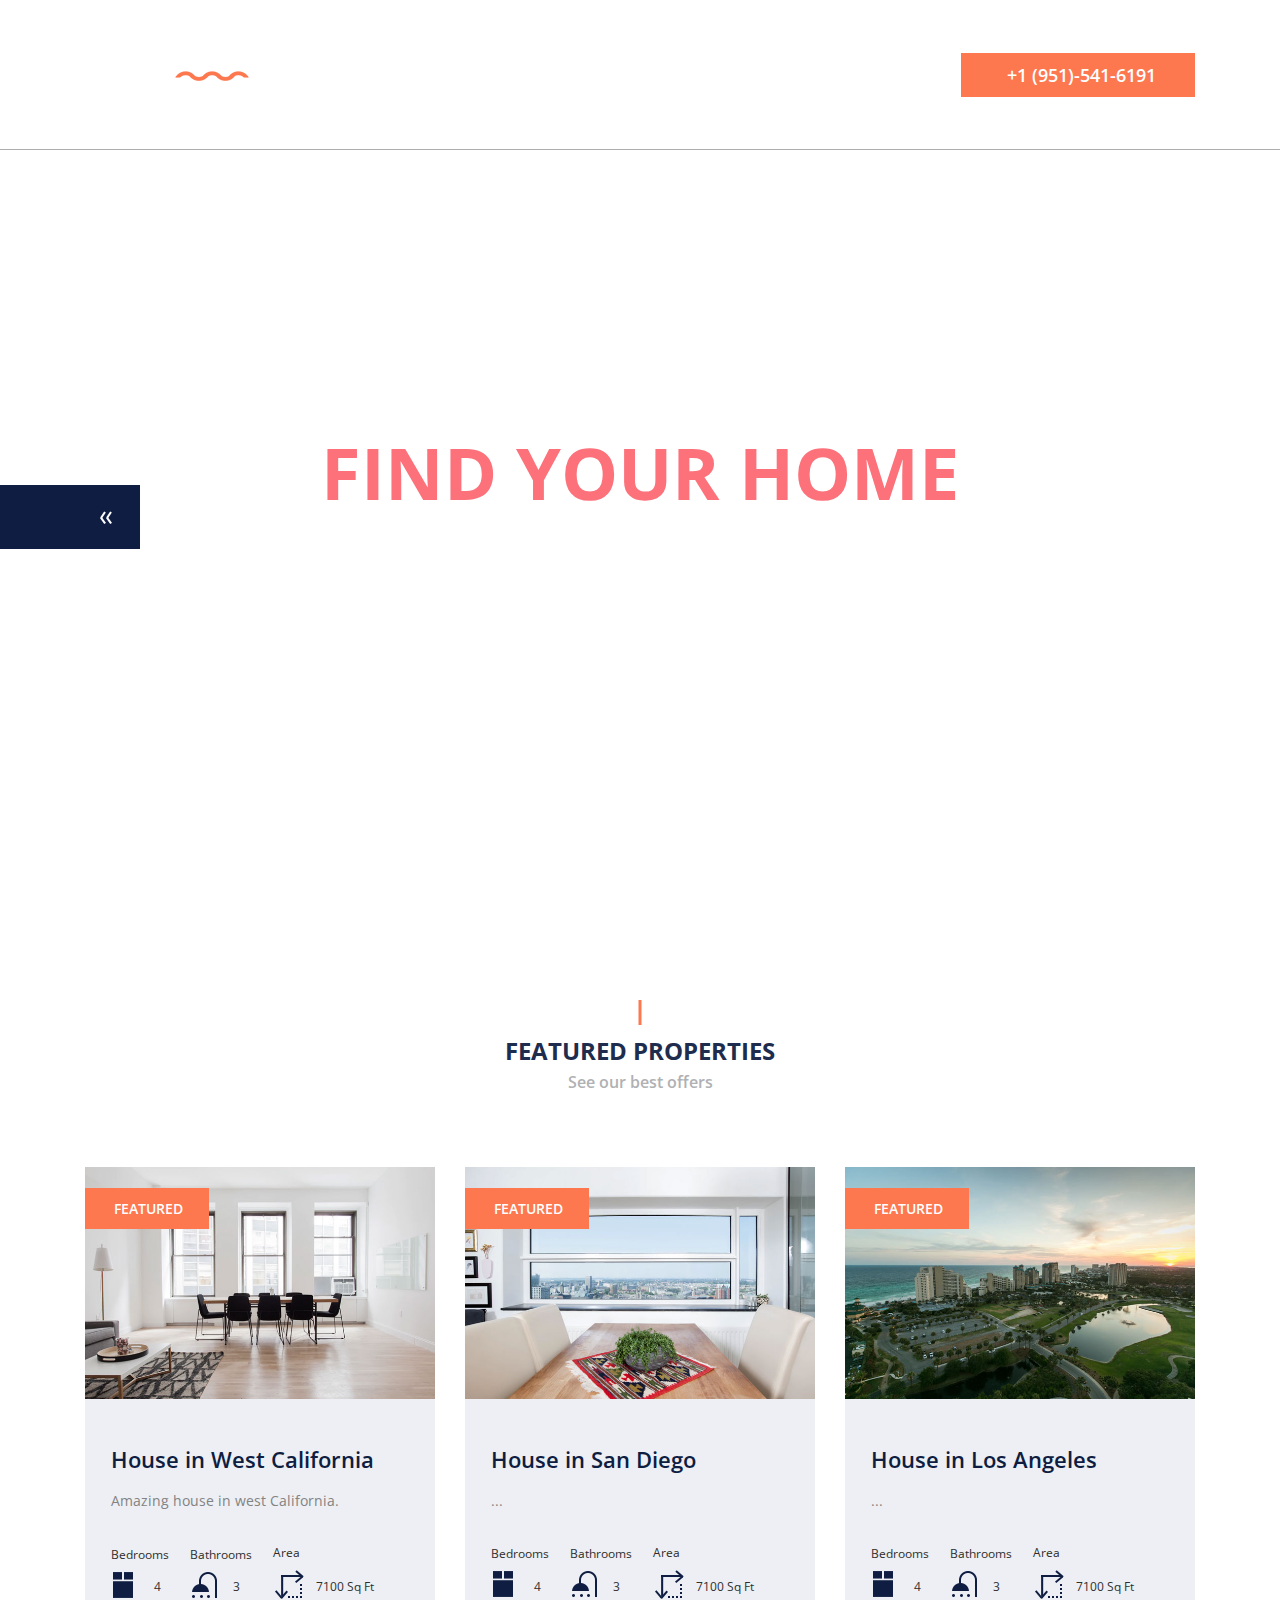
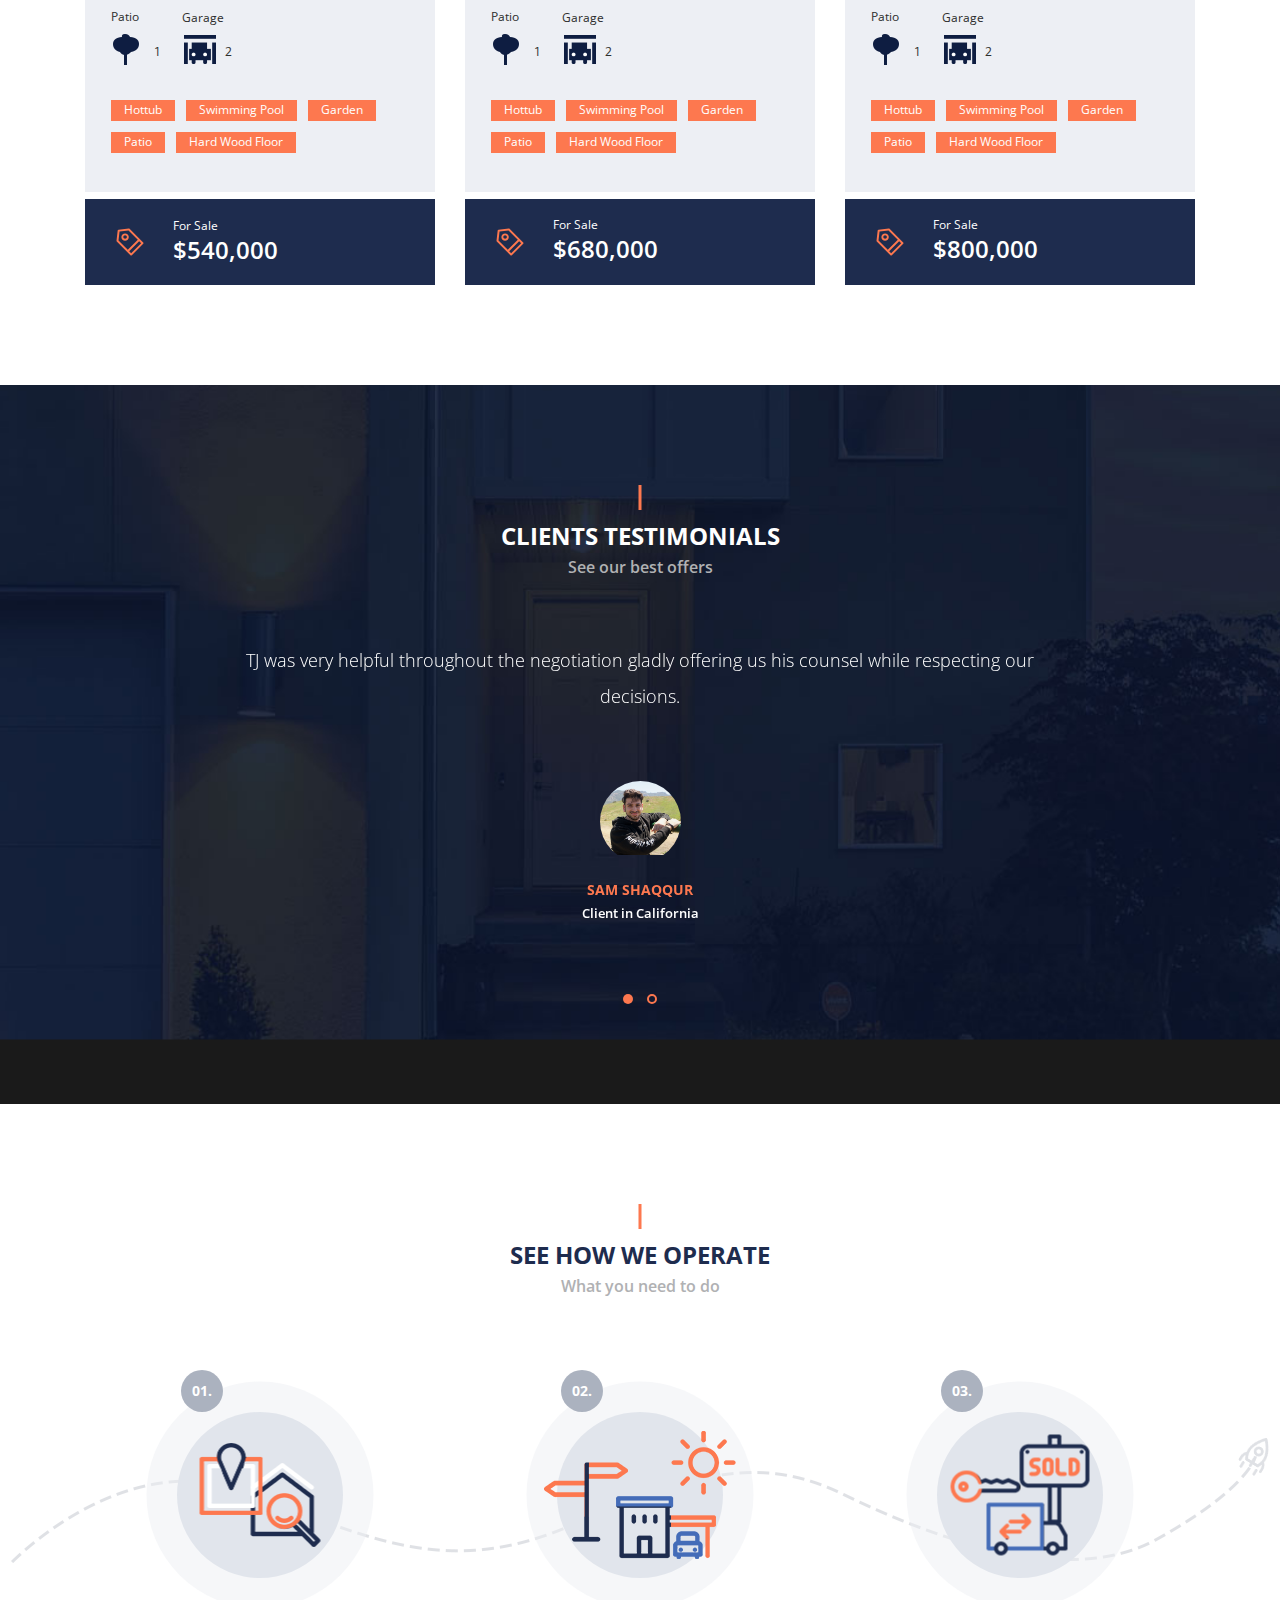
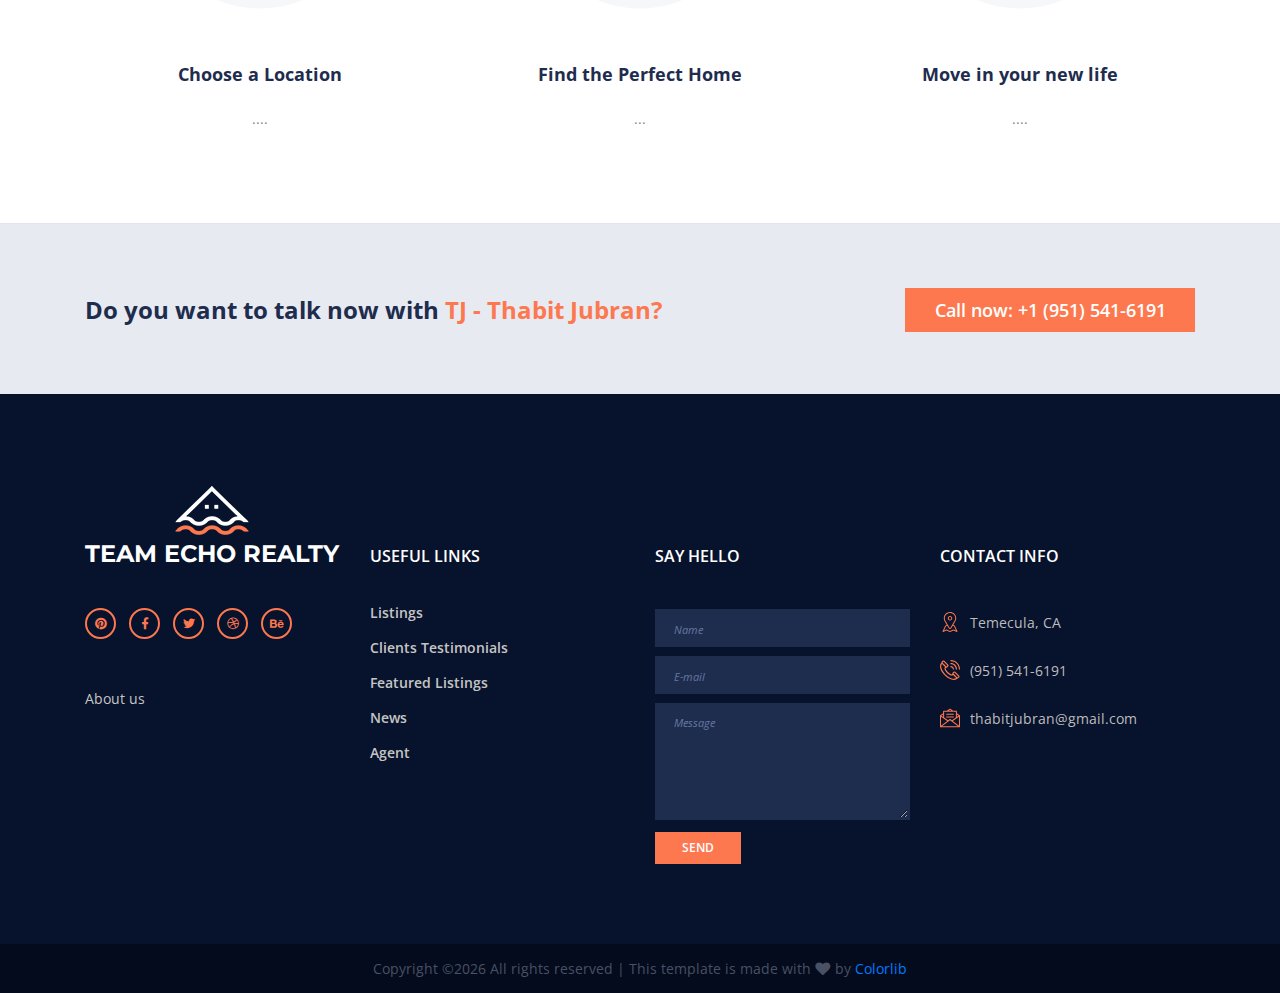
==== index.html @ 5e31de59 "las" ====
<!DOCTYPE html>
<html lang="en">
<head>
<title>Team Echo Realty</title>
<meta charset="utf-8">
<meta http-equiv="X-UA-Compatible" content="IE=edge">
<meta name="description" content="The Estate Teplate">
<meta name="viewport" content="width=device-width, initial-scale=1">
<link rel="stylesheet" type="text/css" href="styles/bootstrap4/bootstrap.min.css">
<link href="plugins/fontawesome-free-5.0.1/css/fontawesome-all.css" rel="stylesheet" type="text/css">
<link rel="stylesheet" type="text/css" href="plugins/OwlCarousel2-2.2.1/owl.carousel.css">
<link rel="stylesheet" type="text/css" href="plugins/OwlCarousel2-2.2.1/owl.theme.default.css">
<link rel="stylesheet" type="text/css" href="plugins/OwlCarousel2-2.2.1/animate.css">
<link rel="stylesheet" type="text/css" href="styles/main_styles.css">
<link rel="stylesheet" type="text/css" href="styles/responsive.css">
</head>

<body>

<div class="super_container">
	
	<!-- Home -->
	<div class="home">
		
		<!-- Home Slider -->
		<div class="home_slider_container">
			<div class="owl-carousel owl-theme home_slider">

				<!-- Home Slider Item -->
				<div class="owl-item home_slider_item">
					<!-- Image by https://unsplash.com/@aahubs -->
					<div class="home_slider_background" style="background-image:url(images/homebg1.jpg)"></div>
					<div class="home_slider_content_container text-center">
						<div class="home_slider_content">
							<h1 data-animation-in="flipInX" data-animation-out="animate-out fadeOut"><font color="#FC717A">find your home</font></h1>
						</div>
					</div>
				</div>

				<!-- Home Slider Item -->
				<div class="owl-item home_slider_item">
					<!-- Image by https://unsplash.com/@aahubs -->
					<div class="home_slider_background" style="background-image:url(images/homebg2.jpg)"></div>
					<div class="home_slider_content_container text-center">
						<div class="home_slider_content">
							<h1 data-animation-in="flipInX" data-animation-out="animate-out fadeOut"><font color="#FD9071">with</font></h1>
						</div>"#E3FFB1"
					</div>
				</div>

				<!-- Home Slider Item -->
				<div class="owl-item home_slider_item">
					<!-- Image by https://unsplash.com/@aahubs -->
					<div class="home_slider_background" style="background-image:url(images/homebg3.jpg)"></div>
					<div class="home_slider_content_container text-center">
						<div class="home_slider_content">
							<h1 data-animation-in="flipInX" data-animation-out="animate-out fadeOut">team echo realty</h1>
						</div>
					</div>
				</div>
			</div>
			
			<!-- Home Slider Nav -->
			<div class="home_slider_nav_left home_slider_nav d-flex flex-row align-items-center justify-content-end">
				<img src="images/nav_left.png" alt="">
			</div>

		</div>

	</div>

	<!-- Header -->

	<header class="header trans_300">
		<div class="container">
			<div class="row">
				<div class="col">
					<div class="header_container d-flex flex-row align-items-center trans_300">

						<!-- Logo -->

						<div class="logo_container">
							<a href="#">
								<div class="logo">
									<img src="images/logo.png" alt="">
									<span>Team Echo Realty</span>
								</div>
							</a>
						</div>
						
						<!-- Main Navigation -->

						<nav class="main_nav">
							<ul class="main_nav_list">
								<li class="main_nav_item"><a href="#">home</a></li>
								<li class="main_nav_item"><a href="about.html">about us</a></li>
								<li class="main_nav_item"><a href="listings.html">listings</a></li>
								<li class="main_nav_item"><a href="news.html">news</a></li>
								<li class="main_nav_item"><a href="contact.html">contact</a></li>
							</ul>
						</nav>
						
						<!-- Phone Home -->

						<div class="phone_home text-center">
							<span>+1 (951)-541-6191</span>
						</div>
						
						<!-- Hamburger -->

						<div class="hamburger_container menu_mm">
							<div class="hamburger menu_mm">
								<i class="fas fa-bars trans_200 menu_mm"></i>
							</div>
						</div>

					</div>
				</div>
			</div>
		</div>

		<!-- Menu -->

		<div class="menu menu_mm">
			<ul class="menu_list">
				<li class="menu_item">
					<div class="container">
						<div class="row">
							<div class="col">
								<a href="#">home</a>
							</div>
						</div>
					</div>
				</li>
				<li class="menu_item">
					<div class="container">
						<div class="row">
							<div class="col">
								<a href="about.html">about us</a>
							</div>
						</div>
					</div>
				</li>
				<li class="menu_item">
					<div class="container">
						<div class="row">
							<div class="col">
								<a href="listings.html">listings</a>
							</div>
						</div>
					</div>
				</li>
				<li class="menu_item">
					<div class="container">
						<div class="row">
							<div class="col">
								<a href="news.html">news</a>
							</div>
						</div>
					</div>
				</li>
				<li class="menu_item">
					<div class="container">
						<div class="row">
							<div class="col">
								<a href="contact.html">contact</a>
							</div>
						</div>
					</div>
				</li>
			</ul>
		</div>

	</header>
	


	<!-- Featured Properties -->
<a id="target2"></a>
	<div class="featured">
		<div class="container">
			<div class="row">
				<div class="col">
					<div class="section_title text-center">
						<h3>featured properties</h3>
						<span class="section_subtitle">See our best offers</span>
					</div>
				</div>
			</div>

			<div class="row featured_row">
				<div class="col-lg-4 featured_card_col">

					<div class="featured_card_container">
						<div class="card featured_card trans_300">
							<div class="featured_panel">featured</div>
							<img class="card-img-top" src="images/featured_1.jpg" alt="https://unsplash.com/@breather">
							<div class="card-body">
								<div class="card-title"><a href="listings_single.html">House in West California</a></div>
								<div class="card-text">Amazing house in west California.</div>
								<div class="rooms">

									<div class="room">
										<span class="room_title">Bedrooms</span>
										<div class="room_content">
											<div class="room_image"><img src="images/bedroom.png" alt=""></div>
											<span class="room_number">4</span>
										</div>
									</div>

									<div class="room">
										<span class="room_title">Bathrooms</span>
										<div class="room_content">
											<div class="room_image"><img src="images/shower.png" alt=""></div>
											<span class="room_number">3</span>
										</div>
									</div>

									<div class="room">
										<span class="room_title">Area</span>
										<div class="room_content">
											<div class="room_image"><img src="images/area.png" alt=""></div>
											<span class="room_number">7100 Sq Ft</span>
										</div>
									</div>

									<div class="room">
										<span class="room_title">Patio</span>
										<div class="room_content">
											<div class="room_image"><img src="images/patio.png" alt=""></div>
											<span class="room_number">1</span>
										</div>
									</div>

									<div class="room">
										<span class="room_title">Garage</span>
										<div class="room_content">
											<div class="room_image"><img src="images/garage.png" alt=""></div>
											<span class="room_number">2</span>
										</div>
									</div>

								</div>

								<div class="room_tags">
									<span class="room_tag"><a href="#">Hottub</a></span>
									<span class="room_tag"><a href="#">Swimming Pool</a></span>
									<span class="room_tag"><a href="#">Garden</a></span>
									<span class="room_tag"><a href="#">Patio</a></span>
									<span class="room_tag"><a href="#">Hard Wood Floor</a></span>
								</div>

							</div>
						</div>

						<div class="featured_card_box d-flex flex-row align-items-center trans_300">
							<img src="images/tag.svg" alt="https://www.flaticon.com/authors/lucy-g">
							<div class="featured_card_box_content">
								<div class="featured_card_price_title">For Sale</div>
								<div class="featured_card_price">$540,000</div>
							</div>
						</div>

					</div>

				</div>

				<div class="col-lg-4 featured_card_col">

					<div class="featured_card_container">
						<div class="card featured_card trans_300">
							<div class="featured_panel">featured</div>
							<img class="card-img-top" src="images/featured_2.jpg" alt="https://unsplash.com/@astute">
							<div class="card-body">
								<div class="card-title"><a href="listings_single.html">House in San Diego</a></div>
								<div class="card-text">...</div>
								<div class="rooms">

									<div class="room">
										<span class="room_title">Bedrooms</span>
										<div class="room_content">
											<div class="room_image"><img src="images/bedroom.png" alt=""></div>
											<span class="room_number">4</span>
										</div>
									</div>

									<div class="room">
										<span class="room_title">Bathrooms</span>
										<div class="room_content">
											<div class="room_image"><img src="images/shower.png" alt=""></div>
											<span class="room_number">3</span>
										</div>
									</div>

									<div class="room">
										<span class="room_title">Area</span>
										<div class="room_content">
											<div class="room_image"><img src="images/area.png" alt=""></div>
											<span class="room_number">7100 Sq Ft</span>
										</div>
									</div>

									<div class="room">
										<span class="room_title">Patio</span>
										<div class="room_content">
											<div class="room_image"><img src="images/patio.png" alt=""></div>
											<span class="room_number">1</span>
										</div>
									</div>

									<div class="room">
										<span class="room_title">Garage</span>
										<div class="room_content">
											<div class="room_image"><img src="images/garage.png" alt=""></div>
											<span class="room_number">2</span>
										</div>
									</div>

								</div>

								<div class="room_tags">
									<span class="room_tag"><a href="#">Hottub</a></span>
									<span class="room_tag"><a href="#">Swimming Pool</a></span>
									<span class="room_tag"><a href="#">Garden</a></span>
									<span class="room_tag"><a href="#">Patio</a></span>
									<span class="room_tag"><a href="#">Hard Wood Floor</a></span>
								</div>

							</div>
						</div>

						<div class="featured_card_box d-flex flex-row align-items-center trans_300">
							<img src="images/tag.svg" alt="https://www.flaticon.com/authors/lucy-g">
							<div class="featured_card_box_content">
								<div class="featured_card_price_title">For Sale</div>
								<div class="featured_card_price">$680,000</div>
							</div>
						</div>

					</div>

				</div>

				<div class="col-lg-4 featured_card_col">

					<div class="featured_card_container">
						<div class="card featured_card trans_300">
							<div class="featured_panel">featured</div>
							<img class="card-img-top" src="images/featured_3.jpg" alt="https://unsplash.com/@marcusneto">
							<div class="card-body">
								<div class="card-title"><a href="listings_single.html">House in Los Angeles</a></div>
								<div class="card-text">...</div>
								<div class="rooms">

									<div class="room">
										<span class="room_title">Bedrooms</span>
										<div class="room_content">
											<div class="room_image"><img src="images/bedroom.png" alt=""></div>
											<span class="room_number">4</span>
										</div>
									</div>

									<div class="room">
										<span class="room_title">Bathrooms</span>
										<div class="room_content">
											<div class="room_image"><img src="images/shower.png" alt=""></div>
											<span class="room_number">3</span>
										</div>
									</div>

									<div class="room">
										<span class="room_title">Area</span>
										<div class="room_content">
											<div class="room_image"><img src="images/area.png" alt=""></div>
											<span class="room_number">7100 Sq Ft</span>
										</div>
									</div>

									<div class="room">
										<span class="room_title">Patio</span>
										<div class="room_content">
											<div class="room_image"><img src="images/patio.png" alt=""></div>
											<span class="room_number">1</span>
										</div>
									</div>

									<div class="room">
										<span class="room_title">Garage</span>
										<div class="room_content">
											<div class="room_image"><img src="images/garage.png" alt=""></div>
											<span class="room_number">2</span>
										</div>
									</div>

								</div>

								<div class="room_tags">
									<span class="room_tag"><a href="#">Hottub</a></span>
									<span class="room_tag"><a href="#">Swimming Pool</a></span>
									<span class="room_tag"><a href="#">Garden</a></span>
									<span class="room_tag"><a href="#">Patio</a></span>
									<span class="room_tag"><a href="#">Hard Wood Floor</a></span>
								</div>

							</div>
						</div>

						<div class="featured_card_box d-flex flex-row align-items-center trans_300">
							<img src="images/tag.svg" alt="https://www.flaticon.com/authors/lucy-g">
							<div class="featured_card_box_content">
								<div class="featured_card_price_title">For Sale</div>
								<div class="featured_card_price">$800,000</div>
							</div>
						</div>

					</div>

				</div>

			</div>
		</div>
	</div>

	<!-- Testimonials -->
<a id="target1"></a>
	<div class="testimonials">
		<div class="testimonials_background_container prlx_parent">
			<div class="testimonials_background prlx" style="background-image:url(images/testimonials_background.jpg)"></div>
		</div>
		<div class="container">

			<div class="row">
				<div class="col">
					<div class="section_title text-center">
						<h3>clients testimonials</h3>
						<span class="section_subtitle">See our best offers</span>
					</div>
				</div>
			</div>

			<div class="row">
				<div class="col-lg-10 offset-lg-1">
					
					<div class="testimonials_slider_container">

						<!-- Testimonials Slider -->
						<div class="owl-carousel owl-theme testimonials_slider">
							
							<!-- Testimonials Item -->
							<div class="owl-item">
								<div class="testimonials_item text-center">
									<p class="testimonials_text">TJ was very helpful throughout the negotiation gladly offering us his counsel while respecting our decisions.</p>
									<div class="testimonial_user">
										<div class="testimonial_image mx-auto">
											<img src="images/pic1.jpg" alt="https://unsplash.com/@remdesigns">
										</div>
										<div class="testimonial_name">Sam Shaqqur</div>
										<div class="testimonial_title">Client in California</div>
									</div>
								</div>
							</div>
							<!-- Testimonials Item -->
							<div class="owl-item">
								<div class="testimonials_item text-center">
									<p class="testimonials_text">Amazing skills in matching and finding the perfect home. Thank you for your service TJ. </p>
									<div class="testimonial_user">
										<div class="testimonial_image mx-auto">
											<img src="images/agent_4.jpg" alt="https://unsplash.com/@remdesigns">
										</div>
										<div class="testimonial_name">Jessica Schwarz</div>
										<div class="testimonial_title">Client in California</div>
									</div>
								</div>
							</div>

							<!-- Testimonials Item -->
		

						</div>

					</div>
				</div>
			</div>

		</div>
	</div>

	<!-- Workflow -->

	<div class="workflow">
		<div class="container">
			<div class="row">
				<div class="col">
					<div class="section_title text-center">
						<h3>see how we operate</h3>
						<span class="section_subtitle">What you need to do</span>
					</div>
				</div>
			</div>

			<div class="row workflow_row">
				<div class="workflow_rocket"><img src="images/rocket.png" alt=""></div>

				<!-- Workflow Item -->
				<div class="col-lg-4 workflow_col">
					<div class="workflow_item">
						<div class="workflow_image_container d-flex flex-column align-items-center justify-content-center">
							<div class="workflow_image_background">
								<div class="workflow_circle_outer trans_200"></div>
								<div class="workflow_circle_inner trans_200"></div>
								<div class="workflow_num text-center trans_200"><span>01.</span></div>
							</div>
							<div class="workflow_image">
								<img src="images/workflow_1.png" alt="">
							</div>
							
						</div>
						<div class="workflow_item_content text-center">
							<div class="workflow_title">Choose a Location</div>
							<p class="workflow_text">....</p>
						</div>
					</div>
				</div>

				<!-- Workflow Item -->
				<div class="col-lg-4 workflow_col">
					<div class="workflow_item">
						<div class="workflow_image_container d-flex flex-column align-items-center justify-content-center">
							<div class="workflow_image_background">
								<div class="workflow_circle_outer trans_200"></div>
								<div class="workflow_circle_inner trans_200"></div>
								<div class="workflow_num text-center trans_200"><span>02.</span></div>
							</div>
							<div class="workflow_image">
								<img src="images/workflow_2.png" alt="">
							</div>
							
						</div>
						<div class="workflow_item_content text-center">
							<div class="workflow_title">Find the Perfect Home</div>
							<p class="workflow_text">...</p>
						</div>
					</div>
				</div>

				<!-- Workflow Item -->
				<div class="col-lg-4 workflow_col">
					<div class="workflow_item">
						<div class="workflow_image_container d-flex flex-column align-items-center justify-content-center">
							<div class="workflow_image_background">
								<div class="workflow_circle_outer trans_200"></div>
								<div class="workflow_circle_inner trans_200"></div>
								<div class="workflow_num text-center trans_200"><span>03.</span></div>
							</div>
							<div class="workflow_image">
								<img src="images/workflow_3.png" alt="">
							</div>
							
						</div>
						<div class="workflow_item_content text-center">
							<div class="workflow_title">Move in your new life</div>
							<p class="workflow_text">....</p>
						</div>
					</div>
				</div>

			</div>
		</div>
	</div>

	
	<!-- Call to Action -->

	<div class="cta_1">
		<div class="cta_1_background" style="background-image:url(images/cta_1.jpg)"></div>
		<div class="container">
			<div class="row">
				<div class="col">
					
					<div class="cta_1_content d-flex flex-lg-row flex-column align-items-center justify-content-start">
						<h3 class="cta_1_text text-lg-left text-center">Do you want to talk now with <span>TJ - Thabit Jubran?</span></h3>
						<div class="cta_1_phone">Call now:   +1 (951) 541-6191</div>
					</div>
					
				</div>
			</div>
		</div>
	</div>


	<!-- Footer -->

	<footer class="footer">
		<div class="container">
			<div class="row">
				
				<!-- Footer About -->

				<div class="col-lg-3 footer_col">
					<div class="footer_col_title">
						<div class="logo_container">
							<a href="#">
								<div class="logo">
									<img src="images/logo.png" alt="">
									<span>Team Echo Realty</span>
								</div>
							</a>
						</div>
					</div>
					<div class="footer_social">
						<ul class="footer_social_list">
							<li class="footer_social_item"><a href="#"><i class="fab fa-pinterest"></i></a></li>
							<li class="footer_social_item"><a href="#"><i class="fab fa-facebook-f"></i></a></li>
							<li class="footer_social_item"><a href="#"><i class="fab fa-twitter"></i></a></li>
							<li class="footer_social_item"><a href="#"><i class="fab fa-dribbble"></i></a></li>
							<li class="footer_social_item"><a href="#"><i class="fab fa-behance"></i></a></li>
						</ul>
					</div>
					<div class="footer_about">
						<p>About us</p>
					</div>
				</div>
				
				<!-- Footer Useful Links -->

				<div class="col-lg-3 footer_col">
					<div class="footer_col_title">useful links</div>
					<ul class="footer_useful_links">
						<li class="useful_links_item"><a href="listings.html">Listings</a></li>
						<li class="useful_links_item"><a href="index.html#target1">Clients Testimonials</a></li>
						<li class="useful_links_item"><a href="index.html#target2">Featured Listings</a></li>
						<li class="useful_links_item"><a href="news.html">News</a></li>
						<li class="useful_links_item"><a href="about.html">Agent</a></li>
					</ul>
				</div>

				<!-- Footer Contact Form -->
				<div class="col-lg-3 footer_col">
					<div class="footer_col_title">say hello</div>
					<div class="footer_contact_form_container">
						<form id="footer_contact_form" class="footer_contact_form" action="post">
							<input id="contact_form_name" class="input_field contact_form_name" type="text" placeholder="Name" required="required" data-error="Name is required.">
							<input id="contact_form_email" class="input_field contact_form_email" type="email" placeholder="E-mail" required="required" data-error="Valid email is required.">
							<textarea id="contact_form_message" class="text_field contact_form_message" name="message" placeholder="Message" required="required" data-error="Please, write us a message."></textarea>
							<button id="contact_send_btn" type="submit" class="contact_send_btn trans_200" value="Submit">send</button>
						</form>
					</div>
				</div>

				<!-- Footer Contact Info -->

				<div class="col-lg-3 footer_col">
					<div class="footer_col_title">contact info</div>
					<ul class="contact_info_list">
						<li class="contact_info_item d-flex flex-row">
							<div><div class="contact_info_icon"><img src="images/placeholder.svg" alt=""></div></div>
							<div class="contact_info_text">Temecula, CA</div>
						</li>
						<li class="contact_info_item d-flex flex-row">
							<div><div class="contact_info_icon"><img src="images/phone-call.svg" alt=""></div></div>
							<div class="contact_info_text">(951) 541-6191</div>
						</li>
						<li class="contact_info_item d-flex flex-row">
							<div><div class="contact_info_icon"><img src="images/message.svg" alt=""></div></div>
							<div class="contact_info_text"><a href="mailto:thabitjubran@gmail.com?Subject=Hello" target="_top">thabitjubran@gmail.com</a></div>
						</li>
					</ul>
				</div>

			</div>
		</div>
	</footer>

	<!-- Credits -->

	<div class="credits">
		<span><!-- Link back to Colorlib can't be removed. Template is licensed under CC BY 3.0. -->
Copyright &copy;<script>document.write(new Date().getFullYear());</script> All rights reserved | This template is made with <i class="fa fa-heart" aria-hidden="true"></i> by <a href="https://colorlib.com" target="_blank">Colorlib</a>
<!-- Link back to Colorlib can't be removed. Template is licensed under CC BY 3.0. --></span>
	</div>

</div>

<script src="js/jquery-3.2.1.min.js"></script>
<script src="styles/bootstrap4/popper.js"></script>
<script src="styles/bootstrap4/bootstrap.min.js"></script>
<script src="plugins/greensock/TweenMax.min.js"></script>
<script src="plugins/greensock/TimelineMax.min.js"></script>
<script src="plugins/scrollmagic/ScrollMagic.min.js"></script>
<script src="plugins/greensock/animation.gsap.min.js"></script>
<script src="plugins/greensock/ScrollToPlugin.min.js"></script>
<script src="plugins/OwlCarousel2-2.2.1/owl.carousel.js"></script>
<script src="plugins/scrollTo/jquery.scrollTo.min.js"></script>
<script src="plugins/easing/easing.js"></script>
<script src="js/custom.js"></script>
</body>

</html>
---- styles/main_styles.css ----
@charset "utf-8";
/* CSS Document */

/******************************

[Table of Contents]

1. Fonts
2. Body and some general stuff
3. Home
4. Header
	4.1 Logo
	4.2 Main Navigation
	4.3 Phone Home
	4.4 Hamburger
5. Menu
6. Search Box
	6.1 Search Box Title
	6.2 Search Box Arrow
	6.3 Search Form
7. Section Title
8. Featured
9. Testimonials
10. Workflow
11. Cities
12. Call to Action 1
13. Newsletter
14. Footer
	14.1 Footer - About
	14.2 Footer - Useful Links
	14.3 Footer - Contact Form
	14.4 Footer - Contact Info
15. Credits


******************************/

/***********
1. Fonts
***********/

@import url('https://fonts.googleapis.com/css?family=Montserrat:700|Open+Sans:300,400,600,700');

/*********************************
2. Body and some general stuff
*********************************/

*
{
	margin: 0;
	padding: 0;
	-webkit-font-smoothing: antialiased;
	-webkit-text-shadow: rgba(0,0,0,.01) 0 0 1px;
	text-shadow: rgba(0,0,0,.01) 0 0 1px;
}
body
{
	font-family: 'Open Sans', sans-serif;
	font-size: 14px;
	font-weight: 400;
	background: #FFFFFF;
	color: #a5a5a5;
}
div
{
	display: block;
	position: relative;
	-webkit-box-sizing: border-box;
    -moz-box-sizing: border-box;
    box-sizing: border-box;
}
ul
{
	list-style: none;
	margin-bottom: 0px;
}
p
{
	font-family: 'Open Sans', sans-serif;
	font-size: 14px;
	line-height: 2;
	font-weight: 400;
	color: #838383;
	-webkit-font-smoothing: antialiased;
	-webkit-text-shadow: rgba(0,0,0,.01) 0 0 1px;
	text-shadow: rgba(0,0,0,.01) 0 0 1px;
}
p a
{
	display: inline;
	position: relative;
	color: inherit;
	border-bottom: solid 1px #ffa07f;
	-webkit-transition: all 200ms ease;
	-moz-transition: all 200ms ease;
	-ms-transition: all 200ms ease;
	-o-transition: all 200ms ease;
	transition: all 200ms ease;
}
a, a:hover, a:visited, a:active, a:link
{
	text-decoration: none;
	-webkit-font-smoothing: antialiased;
	-webkit-text-shadow: rgba(0,0,0,.01) 0 0 1px;
	text-shadow: rgba(0,0,0,.01) 0 0 1px;
}
p a:active
{
	position: relative;
	color: #FF6347;
}
p a:hover
{
	color: #FFFFFF;
	background: #ffa07f;
}
p a:hover::after
{
	opacity: 0.2;
}
::selection
{
	
}
p::selection
{
	
}
h1{font-size: 48px;}
h2{font-size: 36px;}
h3{font-size: 24px;}
h4{font-size: 18px;}
h5{font-size: 14px;}
h1, h2, h3, h4, h5, h6
{
	font-family: 'Open Sans', sans-serif;
	-webkit-font-smoothing: antialiased;
	-webkit-text-shadow: rgba(0,0,0,.01) 0 0 1px;
	text-shadow: rgba(0,0,0,.01) 0 0 1px;
}
h1::selection, 
h2::selection, 
h3::selection, 
h4::selection, 
h5::selection, 
h6::selection
{
	
}
.form-control
{
	color: #db5246;
}
section
{
	display: block;
	position: relative;
	box-sizing: border-box;
}
.clear
{
	clear: both;
}
.clearfix::before, .clearfix::after
{
	content: "";
	display: table;
}
.clearfix::after
{
	clear: both;
}
.clearfix
{
	zoom: 1;
}
.float_left
{
	float: left;
}
.float_right
{
	float: right;
}
.trans_200
{
	-webkit-transition: all 200ms ease;
	-moz-transition: all 200ms ease;
	-ms-transition: all 200ms ease;
	-o-transition: all 200ms ease;
	transition: all 200ms ease;
}
.trans_300
{
	-webkit-transition: all 300ms ease;
	-moz-transition: all 300ms ease;
	-ms-transition: all 300ms ease;
	-o-transition: all 300ms ease;
	transition: all 300ms ease;
}
.trans_400
{
	-webkit-transition: all 400ms ease;
	-moz-transition: all 400ms ease;
	-ms-transition: all 400ms ease;
	-o-transition: all 400ms ease;
	transition: all 400ms ease;
}
.trans_500
{
	-webkit-transition: all 500ms ease;
	-moz-transition: all 500ms ease;
	-ms-transition: all 500ms ease;
	-o-transition: all 500ms ease;
	transition: all 500ms ease;
}
.fill_height
{
	height: 100%;
}
.super_container
{
	width: 100%;
	overflow: hidden;
}
.prlx_parent
{
	overflow: hidden;
}
.prlx
{
	height: 130% !important;
}
.nopadding
{
	padding: 0px !important;
}

/*********************************
3. Home
*********************************/

.home
{
	width: 100%;
	height: 100vh;
}
.home_slider_container
{
	width: 100%;
	height: 100%;
}
.home_slider
{
	width: 100%;
	height: 100%;
}
.home_slider_item
{
	width: 100%;
	height: 100%;
}
.home_slider_background
{
	position: absolute;
	top: 0;
	left: 0;
	width: 100%;
	height: 100%;
	background-repeat: no-repeat;
	background-size: cover;
	background-position: center center;
}
.home_slider_content_container
{
	width: 100%;
	height: 100%;
	padding-top: calc(50vh - 25px);
	padding-left: 30px;
	padding-right: 30px;
}
.home_slider_content
{
	width: 100%;
	max-width: 900px;
	height: 100%;
	margin: 0 auto;
	
}
.home_slider_content h1
{
	font-size: 92px;
	font-weight: 700;
	text-transform: uppercase;
	color: #AEEBFF; 
}
.home_slider_nav
{
	position: absolute;
	top: 53.9%;
	left: 0;
	width: 140px;
	height: 64px;
	background: #fd784f;
	z-index: 10;
	cursor: pointer;
}
.home_slider_nav::after
{
	display: block;
	position: absolute;
	top: 0;
	left: 0;
	width: 100%;
	height: 100%;
	background: #0e1d41;
	content: '';
	z-index: -1;
	-webkit-transition: all 600ms cubic-bezier(.25,.62,.27,.99);
	-moz-transition: all 600ms cubic-bezier(.25,.62,.27,.99);
	-ms-transition: all 600ms cubic-bezier(.25,.62,.27,.99);
	-o-transition: all 600ms cubic-bezier(.25,.62,.27,.99);
	transition: all 600ms cubic-bezier(.25,.62,.27,.99);
}
.home_slider_nav:hover::after
{
	width: 0px;
}
.home_slider_nav_left
{
	padding-right: 28px;
}
.home_slider_nav img
{
	width: 12px;
	height: 13px;
}
.flipInX
{
	animation-delay: 600ms;
}

/*********************************
4. Header
*********************************/

.header
{
	display: block;
	position: fixed;
	top: 0;
	left: 0;
	width: 100%;
	height: 150px;
	border-bottom: solid 1px #aeaead;
	z-index: 15;
}
.header.scrolled
{
	height: 120px;
	background: #0e1d41;
	border: none;
}
.header_container
{
	width: 100%;
	height: 150px;
}
.header.scrolled .header_container
{
	height: 120px;
}

/*********************************
4.1 Logo
*********************************/

.logo_container
{
	
}
.logo
{
	text-align: center;
}
.logo span
{
	display: block;
	font-family: 'Montserrat', sans-serif;
	font-size: 24px;
	font-weight: 700;
	color: #FFFFFF;
	text-transform: uppercase;
	margin-top: 1px;
}

/*********************************
4.2 Main Navigation
*********************************/

.main_nav
{
	margin-left: auto;
	margin-right: 112px;
}
.main_nav_item
{
	display: inline-block;
	margin-right: 40px;
}
.main_nav_item:last-child
{
	margin-right: 0px;
}
.main_nav_item a
{
	font-size: 14px;
	font-weight: 700;
	text-transform: uppercase;
	color: #FFFFFF;
	padding-top: 5px;
	padding-bottom: 5px;
	-webkit-transition: all 200ms ease;
	-moz-transition: all 200ms ease;
	-ms-transition: all 200ms ease;
	-o-transition: all 200ms ease;
	transition: all 200ms ease;
}
.main_nav_item a:hover
{
	color: #fd784f;
}

/*********************************
4.3 Phone Home
*********************************/

.phone_home
{
	width: auto;
	height: 44px;
	background: #fd784f;
	padding-left: 46px;
	padding-right: 39px;
}
.phone_home span
{
	font-size: 18px;
	font-weight: 600;
	line-height: 44px;
	color: #FFFFFF;
}

/*********************************
4.4 Hamburger
*********************************/

.hamburger_container
{
	display: none;
	margin-left: auto;
}
.hamburger i
{
	font-size: 20px;
	padding: 5px;
	color: #FFFFFF;
	cursor: pointer;
}
.hamburger i:hover
{
	color: #f2f2f2;
}
.hamburger i:active
{
	color: #fd784f;
}

/*********************************
5. Menu
*********************************/

.menu
{
	display: block;
	width: 100%;
	max-height: 0px;
	overflow: hidden;
	opacity: 0;
	visibility: hidden;
	background: #FFFFFF;
	-webkit-transition: all 500ms ease;
	-moz-transition: all 500ms ease;
	-ms-transition: all 500ms ease;
	-o-transition: all 500ms ease;
	transition: all 500ms ease;
}
.menu.active
{
	opacity: 1;
	visibility: visible;
}
.menu_item
{
	border-bottom: solid 1px #f2f2f2;
}
.menu_item:last-child
{
	border: none;
}
.menu_item:hover
{
	background: #f2f2f2;
}
.menu_item a
{
	display: block;
	font-size: 14px;
	font-weight: 700;
	text-transform: uppercase;
	color: #0e1d41;
	padding-top: 5px;
	padding-bottom: 5px;
	line-height: 60px;
}

/*********************************
6. Search Box
*********************************/

.search_box
{
	width: 100%;
	height: auto;
	z-index: 10;
}
.search_box_outer
{
	margin-top: -161px;
	width: 100%;
}
.search_box_inner
{
	width: 100%;
	background: #0e1d41;
	padding-top: 32px;
	padding-bottom: 25px;
}

/*********************************
6.1 Search Box Title
*********************************/

.search_box_title
{
	position: absolute;
	bottom: 100%;
	left: 50%;
	-webkit-transform: translateX(-50%);
	-moz-transform: translateX(-50%);
	-ms-transform: translateX(-50%);
	-o-transform: translateX(-50%);
	transform: translateX(-50%);
	width: 43.97%;
	height: 51px;
}
.search_box_title_inner
{
	width: 100%;
	height: 100%;
	background: #fd784f;
}
.search_box_title_icon
{
	position: absolute;
	left: 0;
	top: 0;
	width: 51px;
	height: 51px;
	background: #0e1d41;
}
.search_box_title_icon img
{
	display: block;
	position: relative;
	width: 20px;
	height: 20px;
}
.search_box_title_inner span
{
	font-size: 16px;
	font-weight: 600;
	line-height: 51px;
	color: #FFFFFF;
	text-transform: uppercase;
	margin-left: 7%;
}

/*********************************
6.2 Search Box Arrow
*********************************/

.search_arrow_box
{
	position: absolute;
	left: -29px;
	bottom: calc(100% - 40px);
	pointer-events: none;
}
.search_arrow_box_inner img
{
	width: 382px;
	height: 278px;
}
.search_arrow_circle
{
	position: absolute;
	top: 0;
	left: 0;
	width: 125px;
	height: 125px;
	background: #fd784f;
	border-radius: 50%;
	overflow: hidden;
}
.search_arrow_circle span
{
	font-size: 14px;
	font-weight: 600;
	color: #FFFFFF;
}

/*********************************
6.3 Search Form
*********************************/

.search_form
{
	width: 100%;
}
.search_box_container
{
	width: 100%;
	padding-left: 20px;
	padding-right: 20px;
}
.search_box_container:nth-child(2)
{
	margin-top: 6px;
}
.dropdown_row
{
	display: block;
	width: 100%;
}
.dropdown_item
{
	display: block;
	margin-left: 10px;
	margin-right: 10px;
	margin-bottom: 10px;
	float: left;
}
.dropdown_item_5
{
	width: calc((100% - 100px) / 5);
}
.dropdown_item_6
{
	width: calc((100% - 238px) / 6);
}
.dropdown_item_title
{
	font-size: 13px;
	font-weight: 400;
	margin-bottom: 5px;
	color: #FFFFFF;
	padding-left: 1px;
}
.dropdown_item_select
{
	width: 100%;
	height: 34px;
	background: #FFFFFF;
	-webkit-appearance:none;
    -moz-appearance:none;
    -ms-appearance:none;
    -o-appearance:none;
    appearance:none;
	-webkit-box-shadow: 0px 0px 0px rgba(0, 0, 0, 0);
	-webkit-padding-end: 34px;
	-webkit-padding-start: 15px;
	-webkit-user-select: none;
	background-image: url(../images/dropdown_arrow.png);
	background-position: center right;
	background-repeat: no-repeat;
	border: solid 1px #FFFFFF;
	color: #838383;
	font-family: 'Open Sans', sans-serif;
	font-size: 12px;
	margin: 0;
	overflow: hidden;
	padding-top: 2px;
	padding-bottom: 2px;
	text-overflow: ellipsis;
	white-space: nowrap;
	cursor: pointer;
}
.dropdown_item_select::-ms-expand
{
    display: none;
}
.dropdown_item_select:hover
{
	border: solid 1px #fd784f;
}
.dropdown_item_select:focus
{
	outline-color: #fd784f;
}
.search_button
{
	top: 24px;
}
.search_submit_button
{
	width: 97px;
	height: 34px;
	background: #fd784f;
	border: none;
	font-size: 11px;
	font-weight: 400;
	color: #FFFFFF;
	line-height: 34px;
	text-transform: uppercase;
	cursor: pointer;
}
.search_features_container
{
	padding-left: 30px;
	padding-right: 30px;
	margin-top: 8px;
}
.search_features_trigger
{
	display: inline-block;
	width: auto;
}
.search_features_trigger a
{
	font-size: 12px;
	font-weight: 400;
	color: #FFFFFF;
	padding-left: 18px;
}
.search_features_trigger a::before
{
	display: block;
	position: absolute;
	top: 7px;
	left: 0;
	width: 10px;
	height: 10px;
	content: '+';
	font-family: 'Open Sans', sans-serif;
	font-size: 13px;
	line-height: 8px;
	color: #FFFFFF;
	border: solid 1px #FFFFFF;
	padding-left: 1px;
}
.search_features_trigger.active a::before
{
	content: '-';
	padding-left: 2px;
}
.search_features
{
	display: block;
	width: 100%;
	max-height: 0px;
	overflow: hidden;
	opacity: 0;
	-webkit-transition: all 500ms ease;
	-moz-transition: all 500ms ease;
	-ms-transition: all 500ms ease;
	-o-transition: all 500ms ease;
	transition: all 500ms ease;
}
.search_features.active
{
	margin-top: 35px;
	opacity: 1;
}
.search_features_item
{
	width: 20%;
	float: left;
	margin-bottom: 10px;
}
.search_features_item div
{
	display: inline-block;
	cursor: pointer;
}
.search_features_item div:hover .search_features_cb
{
	border: 1px solid #fd784f;
}
.search_features_checkbox
{
	cursor: pointer;
}
.search_features_cb
{
	width: 12px;
	height: 12px;
	-webkit-appearance: none;
	-moz-appearance: none;
	-ms-appearance: none;
	-o-appearance: none;
	appearance: none;
	background-color: #FFFFFF;
	border: 1px solid #FFFFFF;
	padding: 9px;
	border-radius: 0px;
	display: inline-block;
	position: relative;
	cursor: pointer;
}
.search_features_cb:focus
{
	outline: none;
	border: 1px solid #fd784f;
}
.search_features_cb:checked::after
{
	display: block;
	position: absolute;
	top: 2px;
	left: 2px;
	width: calc(100% - 4px);
	height: calc(100% - 4px);
	content: '';
	background: #fd784f;
}
.search_features label
{
	display: inline-block;
	position: relative;
	padding-left: 3px;
	margin-bottom: 0px;
	cursor: pointer;
	color: #FFFFFF;
}

/*********************************
7. Section Title
*********************************/

.section_title
{
	padding-top: 37px;
	margin: 0 auto;
}
.section_title::after
{
	display: block;
	position: absolute;
	top: 0;
	left: 50%;
	-webkit-transform: translateX(-50%);
	-moz-transform: translateX(-50%);
	-ms-transform: translateX(-50%);
	-o-transform: translateX(-50%);
	transform: translateX(-50%);
	width: 3px;
	height: 25px;
	background: #fd784f;
	content: '';
}
.section_title h3
{
	text-transform: uppercase;
	color: #1e2c4e;
	font-weight: 700;
}
.section_subtitle
{
	display: block;
	font-size: 16px;
	font-weight: 600;
	color: #b0b1b3;
	margin-top: -4px;
}

/*********************************
8. Featured
*********************************/

.featured
{
	padding-top: 100px;
	padding-bottom: 100px;
}
.featured_row
{
	padding-top: 73px;
}
.featured_card_container
{
	width: 100%;
}
.featured_panel
{
	position: absolute;
	left: 0;
	top: 21px;
	font-size: 14px;
	font-weight: 600;
	text-transform: uppercase;
	color: #FFFFFF;
	background: #fd784f;
	line-height: 41px;
	padding-left: 29px;
	padding-right: 26px;
}
.card
{
	display: block;
	border-radius: 0px;
	border: none;
}
.featured_card_container:hover .card
{
	box-shadow: 0px 40px 40px rgba(0,0,0,0.55);
}
.card-img-top
{
	border-radius: 0px;
}
.card-body
{
	padding-left: 26px;
	background: #edeff4;
	padding-bottom: 30px;
}
.card-title
{
	margin-top: 24px;
}
.card-title a
{
	font-size: 22px;
	font-weight: 600;
	color: #0e1d41;
}
.card-text
{
	font-size: 14px;
	font-weight: 400;
	color: #838383;
	margin-top: 14px;
}
.rooms
{
	margin-top: 30px;
}
.room
{
	display: inline-block;
	margin-right: 17px;
	margin-bottom: 6px;
}
.room_title
{
	font-size: 12px;
	font-weight: 400;
	color: #2e2e2e;
}
.room_content
{
	margin-top: 8px;
	padding-left: 2px;
}
.room_image
{
	display: inline-block;
	width: 32px;
}
.room_number
{
	position: relative;
	top: 3px;
	font-size: 12px;
	font-weight: 400;
	color: #2e2e2e;
	margin-left: 5px;
}
.room_tags
{
	margin-top: 27px;
}
.room_tag
{
	display: inline-block;
	font-size: 12px;
	background: #fd784f;
	margin-right: 7px;
	margin-bottom: 9px;
}
.room_tag a
{
	display: block;
	color: #FFFFFF;
	padding-left: 13px;
	padding-right: 13px;
	padding-top: 1px;
	padding-bottom: 2px;
}
.featured_card_box
{
	width: 100%;
	height: 86px;
	background: #1e2c4e;
	margin-top: 7px;
	padding-left: 30px;
}
.featured_card_container:hover .featured_card_box
{
	box-shadow: 0px 40px 40px rgba(0,0,0,0.55);
}
.featured_card_box img
{
	width: 30px;
	height: 30px;
}
.featured_card_box_content
{
	padding-left: 28px;
}
.featured_card_price_title
{
	font-size: 12px;
	font-weight: 400;
	color: #FFFFFF;
}
.featured_card_price
{
	font-size: 24px;
	font-weight: 600;
	color: #FFFFFF;
	margin-top: -3px;
}

/*********************************
9. Testimonials
*********************************/

.testimonials
{
	width: 100%;
	background: #1a1a1a;
	padding-top: 100px;
	padding-bottom: 95px;
}
.testimonials .section_title h3
{
	color: #FFFFFF;
}
.testimonials_background_container
{
	position: absolute;
	top: 0;
	left: 0;
	width: 100%;
	height: 100%;
}
.testimonials_background
{
	width: 100%;
	height: 100%;
	background-repeat: no-repeat;
	background-size: cover;
	background-position: center center;
}
.testimonials .section_title h1
{
	color: #FFFFFF;
}
.testimonials_slider_container
{
	padding-left: 30px;
	padding-right: 30px;
	margin-top: 63px;
}
.testimonials_item
{
	width: 100%;
	padding-bottom: 56px;
}
.testimonials_text
{
	font-size: 18px;
	font-weight: 300;
	line-height: 2;
	color: #FFFFFF;
	margin-bottom: 0px;
}
.testimonial_user
{
	margin-top: 67px;
}
.testimonial_image
{
	width: 81px;
	height: 81px;
	border-radius: 50%;
	overflow: hidden;
}
.testimonial_image img
{
	width: 100%;
	height: auto;
}
.testimonial_name
{
	font-size: 14px;
	font-weight: 700;
	text-transform: uppercase;
	color: #fd784f;
	margin-top: 17px;
}
.testimonial_title
{
	font-size: 13px;
	font-weight: 600;
	color: #FFFFFF;
	margin-top: 4px;
}
.testimonials_slider .owl-dots
{
	display: -webkit-box !important;
	display: -moz-box !important;
	display: -ms-flexbox !important;
	display: -webkit-flex !important;
	display: flex !important;
	flex-direction: row !important;
	justify-content: center;
	align-items: center;
}
.testimonials_slider .owl-dot span
{
	width: 10px !important;
	height: 10px !important;
	border: solid 2px #fd784f;
	background: transparent !important;
}
.testimonials_slider .owl-dot.active span
{
	width: 10px !important;
	height: 10px !important;
	border: none;
	background: #fd784f !important;
}

/*********************************
10. Workflow
*********************************/

.workflow
{
	padding-top: 100px;
	padding-bottom: 90px;
	border-bottom: solid 1px #dfe4ee;
}
.workflow_row
{
	margin-top: 83px;
}
.workflow_rocket
{
	position: absolute;
	top: 56px;
	left: 50%;
	-webkit-transform: translateX(-50%);
	-moz-transform: translateX(-50%);
	-ms-transform: translateX(-50%);
	-o-transform: translateX(-50%);
	transform: translateX(-50%);
}
.workflow_item
{

}
.workflow_image_background
{
	width: 227px;
	height: 227px;
}
.workflow_circle_outer,
.workflow_circle_inner,
.workflow_image
{
	position: absolute;
	top: 50%;
	left: 50%;
	-webkit-transform: translate(-50%, -50%);
	-moz-transform: translate(-50%, -50%);
	-ms-transform: translate(-50%, -50%);
	-o-transform: translate(-50%, -50%);
	transform: translate(-50%, -50%);
}
.workflow_circle_outer
{
	background: #edeff4;
	width: 100%;
	height: 100%;
	border-radius: 50%;
	opacity: 0.5;
	z-index: 1;
}
.workflow_circle_inner
{
	width: 166px;
	height: 166px;
	border-radius: 50%;
	background: #e1e5ec;
	z-index: 2;
}
.workflow_item:hover .workflow_circle_outer
{
	background: #446cb8;
}
.workflow_item:hover .workflow_circle_inner
{
	background: #3f5683;
}
.workflow_item:hover .workflow_num
{
	background: #fd784f;
}
.workflow_image
{
	z-index: 4;
}
.workflow_num
{
	position: absolute;
	top: -11px;
	left: 34px;
	width: 42px;
	height: 42px;
	background: #abb2bf;
	border-radius: 50%;
	z-index: 3;
}
.workflow_num span
{
	font-size: 14px;
	font-weight: 700;
	color: #FFFFFF;
	line-height: 42px;
}
.workflow_item_content
{
	margin-top: 53px;
}
.workflow_title
{
	font-size: 18px;
	font-weight: 700;
	color: #1e2c4e;
}
.workflow_text
{
	color: #838383;
	margin-top: 17px;
	margin-bottom: 0px;
}

/*********************************
11. Cities
*********************************/

.cities
{
	padding-top: 100px;
	padding-bottom: 100px;
}
.cities_background
{
	position: absolute;
	top: 0;
	left: 0;
	width: 100%;
	height: 100%;
	background-image: url(../images/world.png);
	background-repeat: no-repeat;
	background-size: cover;
	background-position: center center;
	background-attachment: fixed;
}
.cities_slider_container
{
	width: 100%;
	margin-top: 72px;
}
.city_image::after
{
	position: absolute;
	top: 0;
	left: 0;
	width: 100%;
	height: 100%;
	opacity: 0;
	content: '';
	background: #1e2c4e;
	-webkit-transition: all 200ms ease;
	-moz-transition: all 200ms ease;
	-ms-transition: all 200ms ease;
	-o-transition: all 200ms ease;
	transition: all 200ms ease;
}
.city_item:hover .city_image::after
{
	opacity: 0.9;
}
.city_image img
{
	width: 100%;
}
.city_name
{
	position: absolute;
	left: 50%;
	-webkit-transform: translateX(-50%);
	-moz-transform: translateX(-50%);
	-ms-transform: translateX(-50%);
	-o-transform: translateX(-50%);
	transform: translateX(-50%);
	bottom: 21px;
	width: 113px;
	height: 34px;
	background: #fd784f;
	text-align: center;
}
.city_name span
{
	font-size: 14px;
	font-weight: 600;
	color: #FFFFFF;
	line-height: 34px;
	text-transform: uppercase;
}
.city_details
{
	position: absolute;
	top: 45%;
	left: 50%;
	-webkit-transform: translate(-50%, -50%);
	-moz-transform: translate(-50%, -50%);
	-ms-transform: translate(-50%, -50%);
	-o-transform: translate(-50%, -50%);
	transform: translate(-50%, -50%);
	visibility: hidden;
	opacity: 0;
	-webkit-transition: all 200ms ease;
	-moz-transition: all 200ms ease;
	-ms-transition: all 200ms ease;
	-o-transition: all 200ms ease;
	transition: all 200ms ease;
}
.city_item:hover .city_details
{
	visibility: visible;
	opacity: 1;
}
.cities_nav
{
	position: absolute;
	top: 50%;
	-webkit-transform: translateY(-50%);
	-moz-transform: translateY(-50%);
	-ms-transform: translateY(-50%);
	-o-transform: translateY(-50%);
	transform: translateY(-50%);
	width: 48px;
	height: 51px;
	background: #e1e5ec;
	cursor: pointer;
	z-index: 10;
}
.cities_nav:hover
{
	background: #fd784f;
}
.cities_prev
{
	left: -165px;
}
.cities_next
{
	right: -165px;
}

/*********************************
12. Call to Action 1
*********************************/

.cta_1
{
	padding-top: 64px;
	padding-bottom: 62px;
	background: #e7eaf0;
}
.cta_1_background
{
	position: absolute;
	top: 0;
	left: 0;
	width: 100%;
	height: 100%;
	background-repeat: no-repeat;
	background-size: cover;
	background-position: center center;
	background-attachment: fixed;
	opacity: 0.32;
}
.cta_1_content
{
	width: 100%;
}
.cta_1_text
{
	color: #1e2c4e;
	font-weight: 700;
	margin-bottom: 0px;
}
.cta_1_text span
{
	color: #fd784f;
}
.cta_1_phone
{
	display: inline-block;
	height: 44px;
	line-height: 44px;
	padding-left: 30px;
	padding-right: 29px;
	color: #FFFFFF;
	font-size: 18px;
	font-weight: 600;
	background: #fd784f;
	margin-left: auto;
	white-space: nowrap;
}

/*********************************
13. Newsletter
*********************************/

.newsletter
{
	padding-top: 76px;
	padding-bottom: 99px;
	background: #0e1d41;
}
.newsletter_title
{
	padding-top: 37px;
	margin: 0 auto;
}
.newsletter_title::after
{
	display: block;
	position: absolute;
	top: 0;
	left: 0;
	width: 3px;
	height: 25px;
	background: #fd784f;
	content: '';
}
.newsletter_title h3
{
	text-transform: uppercase;
	color: #FFFFFF;
	font-weight: 700;
}
.newsletter_subtitle
{
	display: block;
	font-size: 16px;
	font-weight: 600;
	color: #b0b1b3;
	margin-top: -4px;
}
.newsletter_form_container
{
	margin-top: 31px;
}
.newsletter_email
{
	width: calc(100% - 132px);
	height: 55px;
	border: none;
	padding-left: 27px;
	font-weight: 500;
	color: #fd784f;
	background: #4a5b85;
}
.newsletter_email:focus
{
	outline: solid 2px #fd784f;
}
.newsletter_email::-webkit-input-placeholder
{
	font-size: 11px !important;
	font-style: italic !important;
	font-weight: 400 !important;
	color: #adb8d4 !important;
}
.newsletter_email:-moz-placeholder /* older Firefox*/
{
	font-size: 11px !important;
	font-style: italic !important;
	font-weight: 400 !important;
	color: #adb8d4 !important;
}
.newsletter_email::-moz-placeholder /* Firefox 19+ */ 
{
	font-size: 11px !important;
	font-style: italic !important;
	font-weight: 400 !important;
	color: #adb8d4 !important;
} 
.newsletter_email:-ms-input-placeholder
{ 
	font-size: 11px !important;
	font-style: italic !important;
	font-weight: 400 !important;
	color: #adb8d4 !important;
}
.newsletter_email::input-placeholder
{
	font-size: 11px !important;
	font-style: italic !important;
	font-weight: 400 !important;
	color: #adb8d4 !important;
}
.newsletter_submit_btn
{
	width: 132px;
	height: 55px;
	border: none;
	background: #fd784f;
	color: #FFFFFF;
	font-size: 14px;
	font-weight: 600;
	text-transform: uppercase;
	cursor: pointer;
}
.newsletter_submit_btn:focus
{
	border: solid 2px #FFFFFF;
}
.weekly_offer
{
	width: 100%;
	height: 100%;
}
.weekly_offer_image
{
	position: absolute;
	top: 0;
	left: 0;
	width: 100%;
	height: 100%;
	background-repeat: no-repeat;
	background-size: cover;
	background-position: center center;
}
.weekly_offer_content
{
	position: absolute;
	top: 0;
	left: 0;
	height: 58px;
	background: #0e1d41;
	z-index: 10;
}
.weekly_offer_icon
{
	width: 64px;
	background: #fd784f;
}
.weekly_offer_icon img
{
	width: 35px;
	height: 41px;
}
.weekly_offer_text
{
	font-size: 14px;
	font-weight: 700;
	line-height: 58px;
	color: #FFFFFF;
	text-transform: uppercase;
	padding-left: 30px;
	padding-right: 30px;
}

/*********************************
14. Footer
*********************************/

.footer
{
	padding-top: 150px;
	padding-bottom: 80px;
	background: #07122c;
}
.footer_col_title
{
	font-size: 16px;
	font-weight: 600;
	text-transform: uppercase;
	color: #FFFFFF;
}

/*********************************
14.1 Footer - About
*********************************/

.footer .logo_container
{
	display: inline-block;
	position: absolute;
	left: 0;
	top: -58px;
}
.footer .logo
{
	text-align: center;
}
.footer .logo span
{
	display: block;
	font-family: 'Montserrat', sans-serif;
	font-size: 24px;
	font-weight: 700;
	color: #FFFFFF;
	text-transform: uppercase;
	margin-top: 1px;
}
.footer_social
{
	margin-top: 60px;
}
.footer_social_item
{
	display: inline-block;
	width: 31px;
	height: 31px;
	border: solid 2px #fd784f;
	border-radius: 50%;
	text-align: center;
	-webkit-transition: all 200ms ease;
	-moz-transition: all 200ms ease;
	-ms-transition: all 200ms ease;
	-o-transition: all 200ms ease;
	transition: all 200ms ease;
	margin-right: 9px;
}
.footer_social_item:last-child
{
	margin-right: 0px;
}
.footer_social_item a
{
	display: block;
	position: relative;
	width: 100%;
	height: 100%;
}
.footer_social_item a i
{
	display: block;
	position: relative;
	color: #fd784f;
	top: 50%;
	-webkit-transform: translateY(-50%);
	-moz-transform: translateY(-50%);
	-ms-transform: translateY(-50%);
	-o-transform: translateY(-50%);
	transform: translateY(-50%);
	font-size: 12px;
	-webkit-transition: all 200ms ease;
	-moz-transition: all 200ms ease;
	-ms-transition: all 200ms ease;
	-o-transition: all 200ms ease;
	transition: all 200ms ease;
}
.footer_social_item:hover
{
	background: #fd784f;
}
.footer_social_item:hover a i
{
	color: #FFFFFF;
}
.footer_about
{
	margin-top: 44px;
	padding-right: 10px;
}
.footer_about p
{
	color: #c5c5c5;
	line-height: 2.29;
	margin-bottom: 0px;
}

/*********************************
14.2 Footer - Useful Links
*********************************/

.footer_useful_links
{
	margin-top: 27px;
}
.useful_links_item a
{
	font-size: 14px;
	font-weight: 600;
	color: #c5c5c5;
	line-height: 2.5;
	-webkit-transition: all 200ms ease;
	-moz-transition: all 200ms ease;
	-ms-transition: all 200ms ease;
	-o-transition: all 200ms ease;
	transition: all 200ms ease;
}
.useful_links_item a:hover
{
	color: #fd784f;
}

/*********************************
14.3 Footer - Contact Form
*********************************/

.footer_contact_form_container
{
	margin-top: 41px;
}
.footer_contact_form
{
	
}
.input_field
{
	width: 100%;
	background: #1e2c4e;
	border: solid 2px transparent;
	margin-bottom: 9px;
	height: 38px;
	padding-left: 17px;
	color: #fd784f;
}
.input_field:focus
{
	outline: none !important;
	border-color: #fd784f;
}
.text_field
{
	width: 100%;
	height: 117px;
	background: #1e2c4e;
	border: solid 2px transparent;
	padding-left: 17px;
	margin-bottom: 7px;
	color: #fd784f;
	padding-top: 10px;
}
.text_field:focus
{
	outline: none !important;
	border-color: #fd784f;
}
.contact_send_btn
{
	width: 86px;
	height: 32px;
	background: #fd784f;
	font-size: 12px;
	font-weight: 600;
	text-transform: uppercase;
	color: #FFFFFF;
	cursor: pointer;
	border: none;
}
.contact_send_btn:focus
{
	outline: solid 1px #FFFFFF;
	border: green !important;
}
.input_field::-webkit-input-placeholder,
.text_field::-webkit-input-placeholder
{
	font-size: 11px !important;
	font-style: italic !important;
	font-weight: 400 !important;
	color: #6678a3 !important;
}
.input_field:-moz-placeholder,
.text_field:-moz-placeholder
{
	font-size: 11px !important;
	font-style: italic !important;
	font-weight: 400 !important;
	color: #6678a3 !important;
}
.input_field::-moz-placeholder,
.text_field::-moz-placeholder
{
	font-size: 11px !important;
	font-style: italic !important;
	font-weight: 400 !important;
	color: #6678a3 !important;
} 
.input_field:-ms-input-placeholder,
.text_field:-ms-input-placeholder
{ 
	font-size: 11px !important;
	font-style: italic !important;
	font-weight: 400 !important;
	color: #6678a3 !important;
}
.input_field::input-placeholder,
.text_field::input-placeholder
{
	font-size: 11px !important;
	font-style: italic !important;
	font-weight: 400 !important;
	color: #6678a3 !important;
}

/*********************************
14.4 Footer - Contact Info
*********************************/

.contact_info_list
{
	margin-top: 44px;
}
.contact_info_item
{
	margin-bottom: 22px;
}
.contact_info_icon
{
	width: 20px;
	height: 20px;
	margin-right: 10px;
}
.contact_info_icon img
{
	display: block;
	width: 100%;
}
.contact_info_text,
.contact_info_text a
{
	color: #bcbcbd;
	line-height: 2.14;
	margin-top: -4px;
}
.contact_info_item:hover .contact_info_text,
.contact_info_item:hover .contact_info_text a
{
	color: #fd784f;
}

/*********************************
15. Credits
*********************************/

.credits
{
	background: #040b1d;
	text-align: center;
}
.credits span
{
	color: #485165;
	line-height: 49px;
}
---- styles/responsive.css ----
@charset "utf-8";
/* CSS Document */

/******************************

[Table of Contents]

1. 1600px
2. 1440px
3. 1280px
4. 1199px
5. 1024px
6. 991px
7. 959px
8. 880px
9. 768px
10. 767px
11. 539px
12. 479px
13. 400px

******************************/

/************
1. 1600px
************/

@media only screen and (max-width: 1600px)
{
	.cities_prev
	{
		left: -115px;
	}
	.cities_next
	{
		right: -115px;
	}
}

/************
2. 1440px
************/

@media only screen and (max-width: 1440px)
{
	.search_arrow_box
	{
		left: 8px;
	}
	.search_arrow_box_inner img
	{
		width: 342px;
		height: auto;
	}
	.cities_prev
	{
		left: -78px;
	}
	.cities_next
	{
		right: -78px;
	}
}

/************
3. 1380px
************/

@media only screen and (max-width: 1380px)
{
	.search_arrow_box
	{
		left: 31px;
	}
	.search_arrow_box_inner img
	{
		width: 322px;
	}
}

/************
3. 1280px
************/

@media only screen and (max-width: 1280px)
{
	.home_slider_content_container
	{
		padding-top: calc(50vh - 21px);
	}
	.home_slider_content h1
	{
		font-size: 72px;
	}
	.cities_prev
	{
		display: none !important;
	}
	.cities_next
	{
		display: none !important;
	}
}

/************
4. 1199px
************/

@media only screen and (max-width: 1199px)
{
	.hero_box
	{
		padding-left: 20px;
	}
	.search_arrow_box
	{
		left: 0px;
	}
	.search_arrow_box_inner img
	{
		width: 302px;
	}
	.main_nav
	{
		margin-right: 56px;
	}
	.main_nav_item
	{
		margin-right: 33px;
	}
	.phone_home
	{
		padding-left: 31px;
    	padding-right: 29px;
	}
	.phone_home span
	{
		font-size: 14px;
	}
	.workflow_rocket
	{
		width: 1020px;
	}
	.workflow_rocket img
	{
		width: 100%;
	}
}

/************
4. 1100px
************/

@media only screen and (max-width: 1100px)
{
	
}

/************
5. 1024px
************/

@media only screen and (max-width: 1024px)
{
	
}

/************
6. 991px
************/

@media only screen and (max-width: 991px)
{
	.main_nav
	{
		display: none;
	}
	.phone_home
	{
		display: none;
	}
	.logo span
	{
		font-size: 20px;
	}
	.logo img
	{
		width: 60px;
	}
	.hamburger_container
	{
		display: block;
	}
	.home_slider_content_container
	{
		padding-top: calc(50vh - 16px);
	}
	.home_slider_content h1
	{
		font-size: 56px;
	}
	.search_arrow_box
	{
		display: none;
	}
	.search_box_outer
	{
		position: relative;
		margin-top: -151px;
	}
	.search_box_title
	{
		width: 60%;
	}
	.search_box_container
	{
		padding-left: 30px;
		padding-right: 30px;
	}
	.dropdown_item_5
	{
		width: 100%;
	}
	.dropdown_item_6
	{
		width: calc(50% - 15px);
	}
	.dropdown_item_6:nth-child(even)
	{
		margin-left: 30px;
	}
	.dropdown_item
	{
		margin-left: 0px;
		margin-right: 0px;
	}
	.search_button
	{
		top: 0px;
		margin-top: 20px;
	}
	.search_features_container
	{
		margin-top: 26px;
	}
	.home_slider_nav
	{
		width: 110px;
		height: 51px;
	}
	.featured_card_col
	{
		margin-bottom: 80px;
	}
	.featured_card_col:last-child
	{
		margin-bottom: 0px;
	}
	.workflow_rocket
	{
		display: none;
	}
	.workflow_col
	{
		margin-bottom: 100px;
	}
	.workflow_col:last-child
	{
		margin-bottom: 0px;
	}
	.cta_1_phone
	{
		margin-left: 0px;
		margin-top: 30px;
	}
	.cta_1_phone
	{
		font-size: 14px;
	}
	.weekly_offer
	{
		height: auto;
	}
	.weekly_offer_image
	{
		position: relative;
		top: auto;
		left: auto;
		width: 100%;
		height: 220px;
		margin-top: 80px;
	}
	.footer_col
	{
		margin-bottom: 60px;
	}
	.footer_col:last-child
	{
		margin-bottom: 0px;
	}
}

/************
7. 959px
************/

@media only screen and (max-width: 959px)
{
	
}

/************
8. 880px
************/

@media only screen and (max-width: 880px)
{
	
}

/************
9. 768px
************/

@media only screen and (max-width: 768px)
{
	
}

/************
10. 767px
************/

@media only screen and (max-width: 767px)
{
	.home_slider_nav
	{
		width: 51px;
		padding-right: 21px;
	}
	.weekly_offer_image
	{
		height: 162px;
	}
}

/************
11. 575px
************/

@media only screen and (max-width: 575px)
{
	h3{font-size: 20px;}
	p{font-size: 13px;}
	.header
	{
		height: 80px;
	}
	.header_container
	{
		height: 80px;
	}
	.header.scrolled
	{
		height: 70px;
	}
	.header.scrolled .header_container
	{
		height: 70px;
	}
	.logo img
	{
		width: 36px;
	}
	.logo span
	{
		font-size: 12px;
	}
	.menu_item a
	{
		font-size: 14px;
		line-height: 42px;
	}
	.home_slider_content_container
	{
		padding-top: calc(50vh - 10px);
	}
	.home_slider_content h1
	{
		font-size: 32px;
	}
	.home_slider_nav
	{
		display: none !important;
	}
	.dropdown_item_6
	{
		width: 100%;
	}
	.dropdown_item_6:nth-child(even)
	{
		margin-left: 0px;
	}
	.search_box_outer
	{
		margin-top: 151px;
	}
	.search_box_title
	{
		width: 100%;
	}
	.search_box_title_inner span
	{
		font-size: 14px;
	}
	.section_subtitle
	{
		font-size: 14px;
	}
	.card-title
	{
		margin-top: 11px;
	}
	.card-title a
	{
		font-size: 18px;
	}
	.card-text
	{
		margin-top: 13px;
		font-size: 13px;
	}
	.rooms
	{
		margin-top: 25px;
	}
	.room
	{
		margin-bottom: 11px;
	}
	.featured_card_price
	{
		font-size: 22px;
	}
	.testimonials_text
	{
		font-size: 16px;
	}
	.testimonials_slider .owl-dots
	{
		display: none !important;
	}
	.testimonials_item
	{
		padding-bottom: 0px;
	}
	.workflow_col
	{
		margin-bottom: 80px;
	}
	.workflow_image_background
	{
		width: 177px;
		height: 177px;
	}
	.workflow_circle_inner
	{
		width: 126px;
		height: 126px;
	}
	.workflow_num
	{
		width: 32px;
		height: 32px;
	}
	.workflow_num span
	{
		font-size: 12px;
		line-height: 32px;
	}
	.workflow_image
	{
		width: 33%;
	}
	.workflow_image img
	{
		width: 100%;
	}
	.workflow_item_content
	{
		margin-top: 41px;
	}
	.newsletter_email
	{
		height: 40px;
	}
	.newsletter_submit_btn
	{
		height: 40px;
		font-size: 12px;
	}
	.weekly_offer_image
	{
		height: calc((100vw - 30px) / 3.13);
		margin-top: 43px;
	}
	.weekly_offer_content
	{
		height: 40px;
	}
	.weekly_offer_icon
	{
		width: 54px;
	}
	.weekly_offer_icon img
	{
		width: 22px;
	}
	.weekly_offer_text
	{
		font-size: 12px;
		line-height: 40px;
		padding-left: 25px;
		padding-right: 25px;
	}
	.useful_links_item a
	{
		font-size: 13px;
	}
}

/************
11. 539px
************/

@media only screen and (max-width: 539px)
{
	
}

/************
12. 480px
************/

@media only screen and (max-width: 480px)
{
	
}

/************
13. 479px
************/

@media only screen and (max-width: 479px)
{
	.home_slider_content h1
	{
		font-size: 24px;
	}
	.search_box_title_inner span
	{
		font-size: 12px;
		margin-left: 15%;
	}
	.testimonials_text
	{
		font-size: 13px;
	}
}

/************
14. 400px
************/

@media only screen and (max-width: 400px)
{
	
}
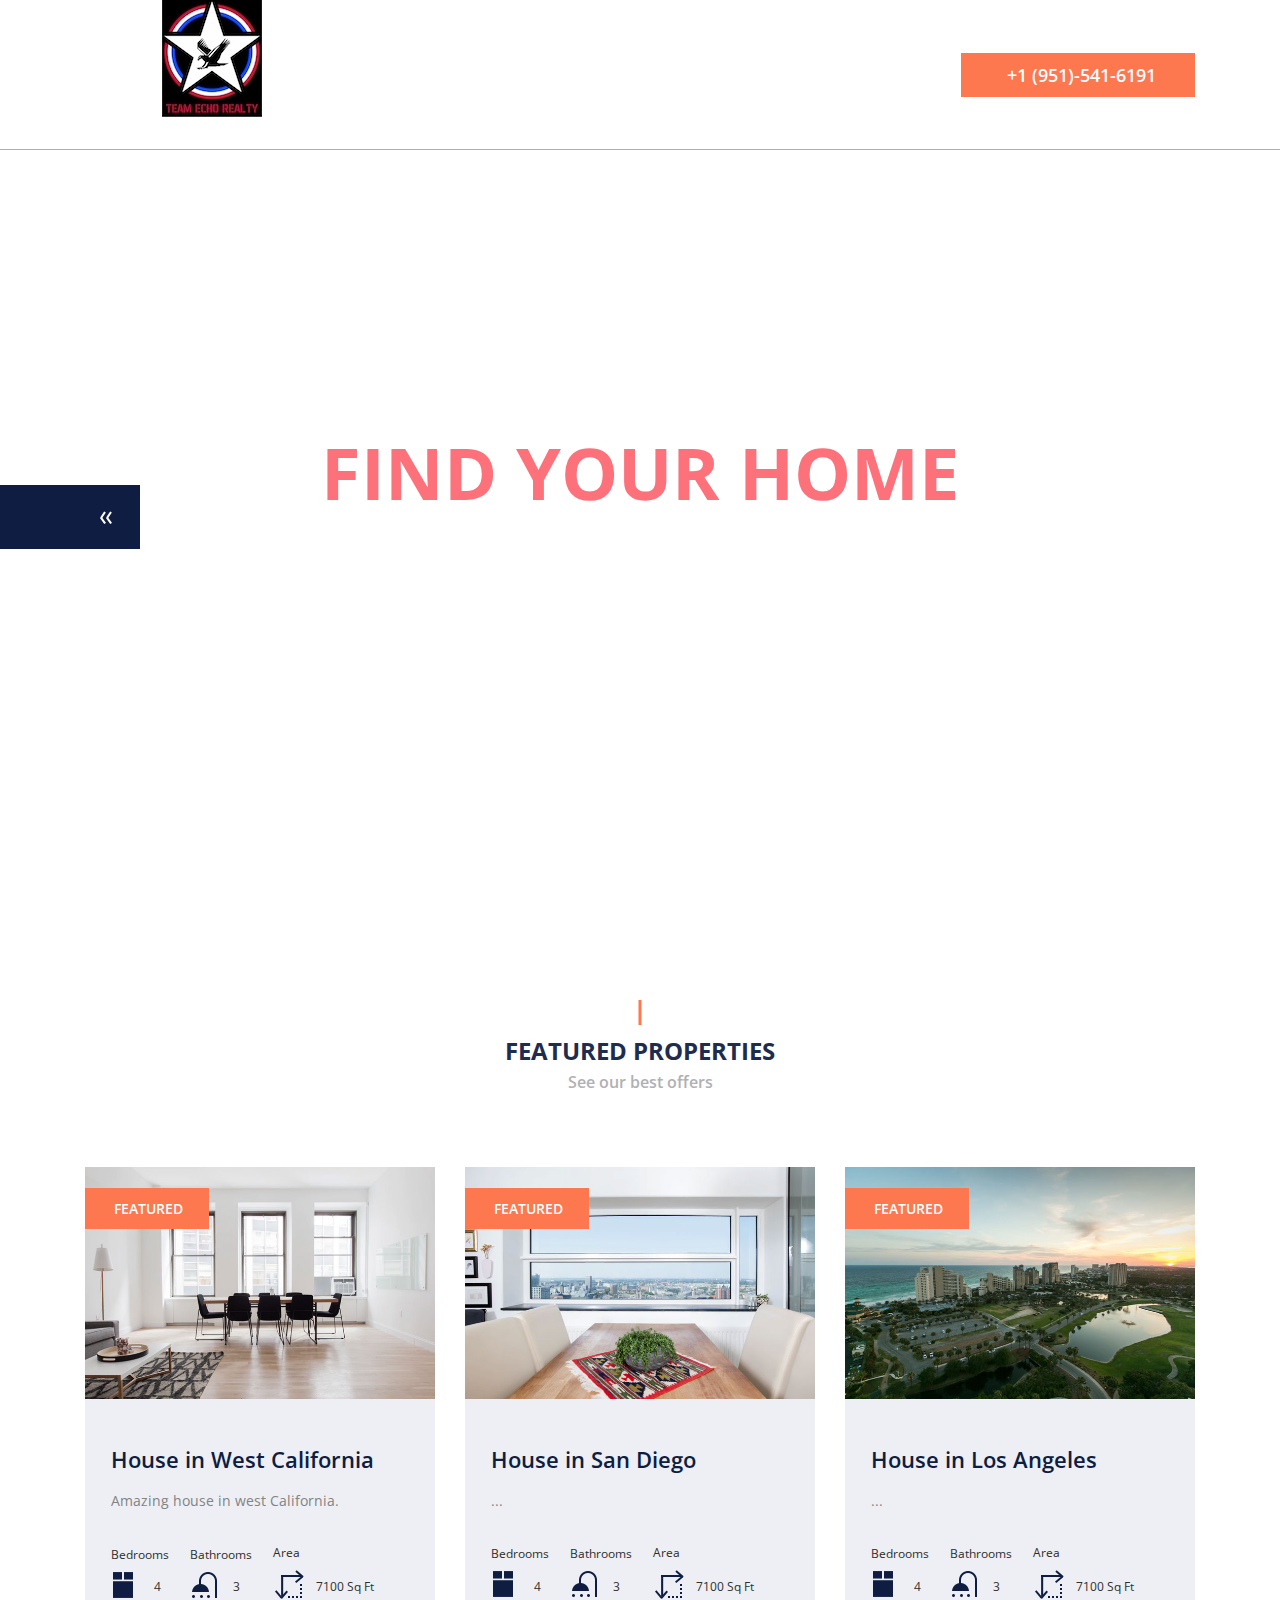
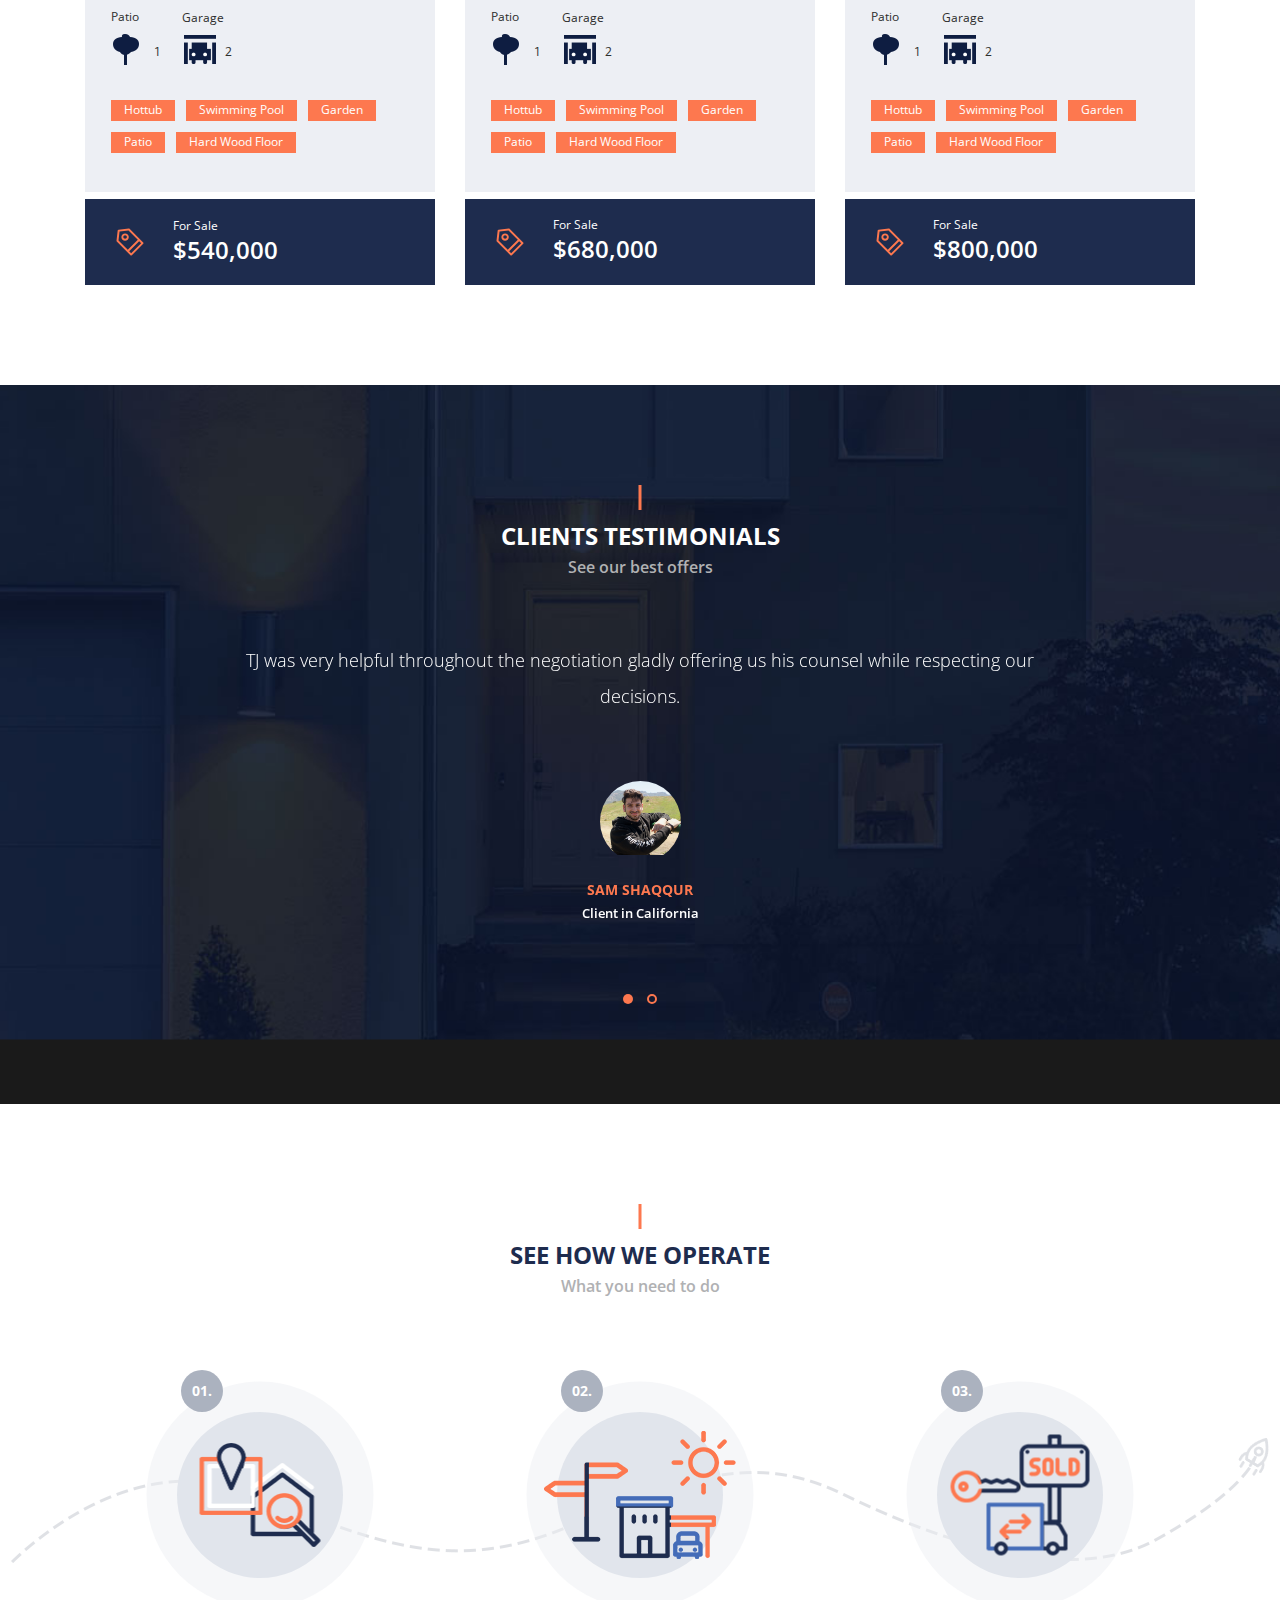
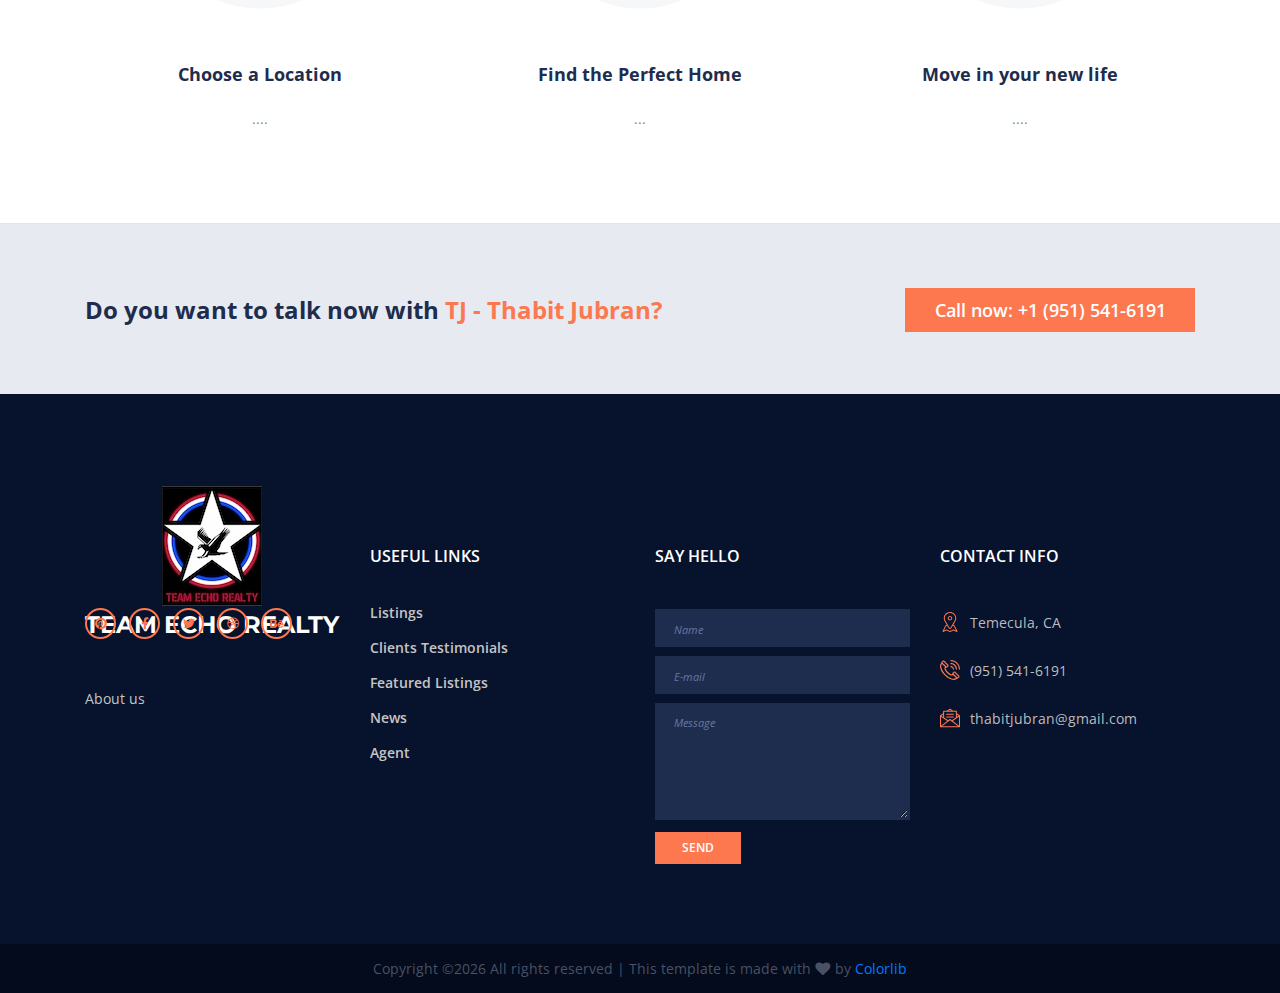
==== commit b7b9bb48: "s" ====
--- a/index.html
+++ b/index.html
@@ -638,7 +638,7 @@
 				<div class="col-lg-3 footer_col">
 					<div class="footer_col_title">say hello</div>
 					<div class="footer_contact_form_container">
-						<form id="footer_contact_form" class="footer_contact_form" action="post">
+						<form id="footer_contact_form" class="footer_contact_form" method="post" action="contact-form-handler.php">
 							<input id="contact_form_name" class="input_field contact_form_name" type="text" placeholder="Name" required="required" data-error="Name is required.">
 							<input id="contact_form_email" class="input_field contact_form_email" type="email" placeholder="E-mail" required="required" data-error="Valid email is required.">
 							<textarea id="contact_form_message" class="text_field contact_form_message" name="message" placeholder="Message" required="required" data-error="Please, write us a message."></textarea>
